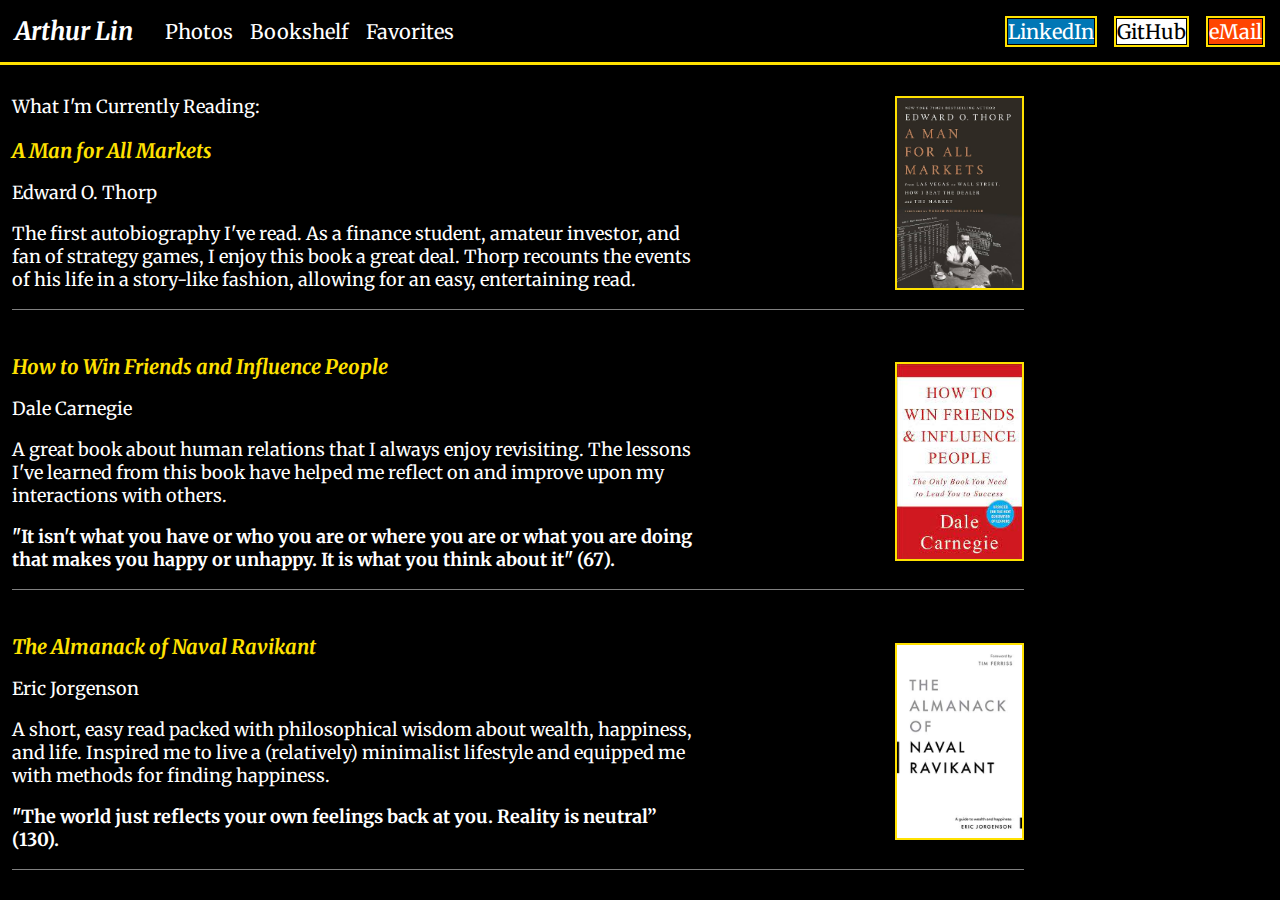
==== bookshelf.html @ 2ead306e "Add new dropdown for favorites pages" ====
<!DOCTYPE html>
<html lang="en">
<head>
    <meta charset="UTF-8">
    <link rel = 'stylesheet' href = 'universal.css' />
    <link rel = 'stylesheet' href = 'bookshelf.css' />
    <title>Bookshelf</title>
</head>
<body>
  <div class = 'container'>
    <div class = 'header'>
        <div class = 'left'>
            <a class = 'name' href = './index.html'>Arthur Lin</a>
            <a href = './photos.html'>Photos</a>
            <a href = './bookshelf.html'>Bookshelf</a>
            <div class = 'dropdown' href = './favorites.html'>Favorites</a>
              <div class = 'dropdown-content'>
                  <a href = './favorites_film.html'>🎥 Film</a>
                  <a href = './favorites_podcast.html'>🎧 Podcast</a>
                  <a href = './favorites_anime.html'>🔥Anime</a>
                  <a href = './favorites_tv.html'>📺 Television</a>
              </div>
          </div>
        </div>
        <div class = 'right'>
            <ul>
              <box><a id = 'linkedin' href = 'https://www.linkedin.com/in/art-lin/' target = '_blank'>LinkedIn</a></box>
              <box><a id = 'github' href = 'https://github.com/art-lin' target = '_blank'>GitHub</a></box>
              <box><a id = 'email' href = 'mailto: arthurlin2001@gmail.com'>eMail</a></box>
            </ul>
        </div>
    </div>
    <div class = 'content'>
      <div class = 'description'>
        <p>What I'm Currently Reading:</p>          
        <p class = 'title'>A Man for All Markets</p>
        <p class = 'author'>Edward O. Thorp</p>
        <p>
          The first autobiography I've read. As a finance student, amateur investor, and fan of strategy games, I enjoy this book a great deal.
          Thorp recounts the events of his life in a story-like fashion, allowing for an easy, entertaining read. 
        </p>
        <p><strong>
          
        </strong></p>
      </div>
      <div class = 'book-cover'>
        <img src = './images/man_for_all_markets.jpg' alt = 'A Man for All Markets Book Cover'/>
      </div>
    </div>
    <div class = 'content'>
        <div class = 'description'>          
          <p class = 'title'>How to Win Friends and Influence People</p>
          <p class = 'author'>Dale Carnegie</p>
          <p>
            A great book about human relations that I always enjoy revisiting.
            The lessons I've learned from this book have helped me reflect on and improve upon my interactions with others.
          </p>
          <p><strong>
            "It isn't what you have or who you are or where you are or what you are doing that makes you happy or unhappy.
            It is what you think about it" (67).
          </strong></p>   
        </div>
        <div class = 'book-cover'>
          <img src = './images/how_to_win_friends.JPG' alt = 'How to Win Friends and Influence People Book Cover'/>
        </div>
    </div>
    <div class = 'content'>
      <div class = 'description'>          
        <p class = 'title'>The Almanack of Naval Ravikant</p>
        <p class = 'author'>Eric Jorgenson</p>
        <p>
          A short, easy read packed with philosophical wisdom about wealth, happiness, and life.
          Inspired me to live a (relatively) minimalist lifestyle and equipped me with methods for finding happiness. 
        </p>
        <p><strong>
          "The world just reflects your own feelings back at you. Reality is neutral” (130).
        </strong></p>
      </div>
      <div class = 'book-cover'>
        <img src = './images/almanack_naval.JPG' alt = 'The Almanack of Naval Ravikant Book Cover'/>
      </div>
    </div>
  </div>
</body>
</html>
---- universal.css ----
@import url('https://fonts.googleapis.com/css2?family=Merriweather:wght@300&display=swap');

body {
    background-color: black;
    color: white;
    padding: 0;
    margin: 0;
    font-family: 'Merriweather';
}

.header {
    display: flex;
    padding: 15px;
    font-size: 20px;
    background-color: black;
    justify-content: space-between;
    border-bottom: 3px solid hsla(53, 100%, 50%, 1);
    position: sticky;
    top: 0;
}

.name {
    margin-right: 15px;
    font-size: 25px;
    font-weight: bold;
    font-style: italic;
}

box {
    border: 2px solid hsla(53, 100%, 50%, 1);
    padding: 1px;
    margin-right: 0px;
    font-size: 20px;
}

a {
    text-decoration: none;
    color: white;
}

.content {
    margin: 12px;
    font-size: 18px;
}

ul {
    list-style-type: none;
    display: flex;
    margin: 0;
    padding: 0;
    gap: 17px;
}

.left, .right {
    display: flex;
    gap: 17px;
    align-items: center;
}

#linkedin {
    background-color:rgb(0, 119, 181);
    color: white;
}

#github {
    background-color: white;
    color: black;
}

#email {
    background-color: orangered;
    color: white
}

a:hover {
    text-decoration: underline;
}

.section-title {
    font-size: 20px;
    color: hsla(53, 100%, 50%, 1);
    font-weight: bold;
    display: flex;
    margin-top: 20px;
    margin-bottom: 0
}

.dropdown {
    position: relative;
    display: inline-block;
}
  

.dropdown-content {
    display: none;
    position: absolute;
    background-color: #f1f1f1;
    min-width: 160px;
    box-shadow: 0px 8px 16px 0px rgba(0,0,0,0.2);
    z-index: 1;
}

.dropdown-content a {
    background-color: black;
    padding: 12px 16px;
    text-decoration: none;
    display: block;
}

.dropdown-content a:hover {
    text-decoration: underline;
}

.dropdown:hover .dropdown-content {
    display: block;
}
---- bookshelf.css ----
.container {
  display: flex;
  flex-direction: column;
}

.book-cover img {
  height: auto;
  width: 125px;
  display: flex;
  border: 2px solid hsla(53, 100%, 50%, 1);
}

.content {
  display: flex;
  align-items: center;
  margin-right: 20%;
  border-bottom: solid gray 1px;
}

.description {
  margin-right: 20%;
}

.author {
  font-size: 18px;
}

.title {
  font-size: 20px;
  color: hsla(53, 100%, 50%, 1);
  font-weight: bold;
  font-style: italic; 
  display: flex;
  margin-top: 20px;
  margin-bottom: 0;
}
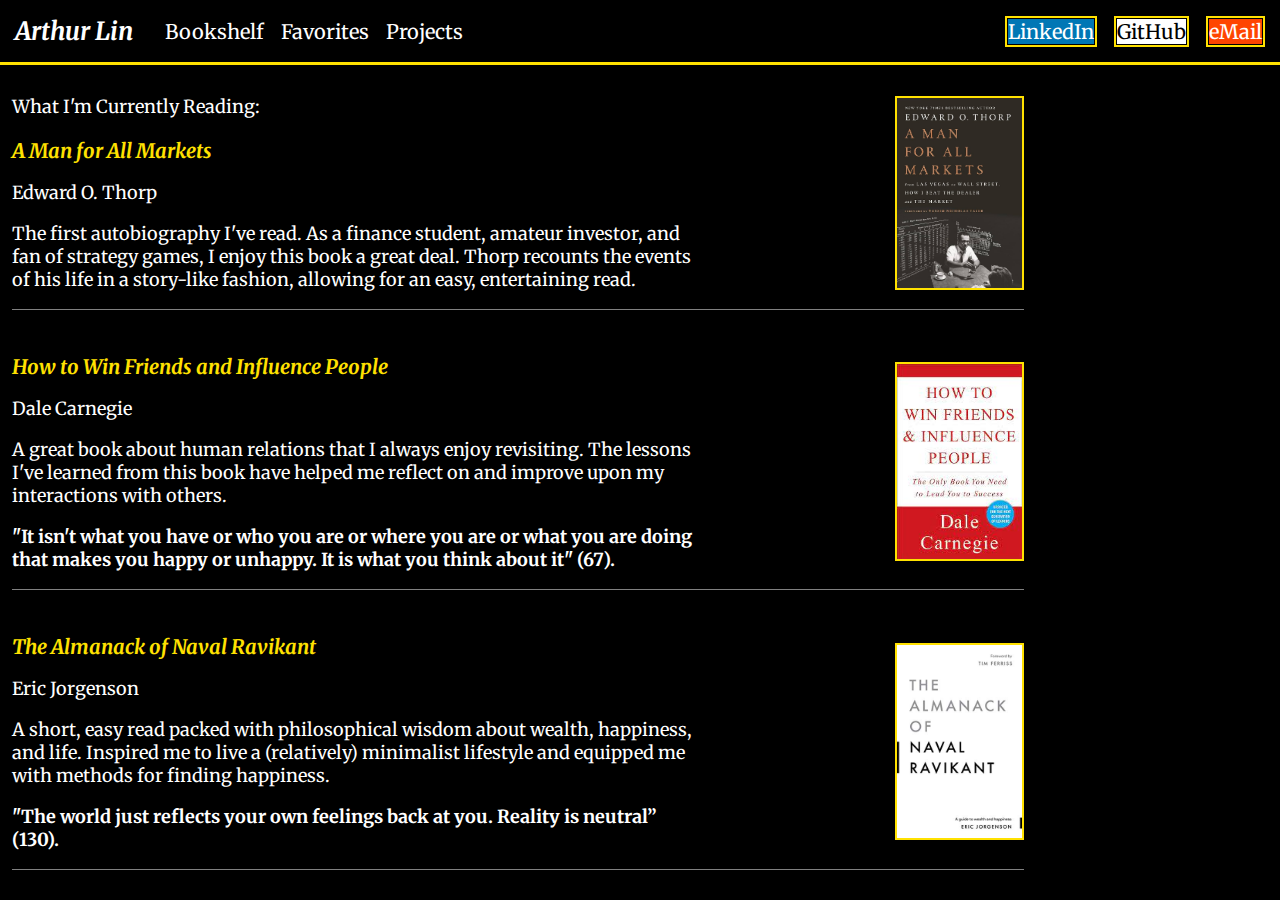
==== commit 55338088: "Delete photos link on navbar, add projects link on navbar" ====
--- a/bookshelf.html
+++ b/bookshelf.html
@@ -2,6 +2,7 @@
 <html lang="en">
 <head>
     <meta charset="UTF-8">
+    <meta name="viewport" content="width=device-width, initial-scale=1">
     <link rel = 'stylesheet' href = 'universal.css' />
     <link rel = 'stylesheet' href = 'bookshelf.css' />
     <title>Bookshelf</title>
@@ -11,16 +12,15 @@
     <div class = 'header'>
         <div class = 'left'>
             <a class = 'name' href = './index.html'>Arthur Lin</a>
-            <a href = './photos.html'>Photos</a>
             <a href = './bookshelf.html'>Bookshelf</a>
             <div class = 'dropdown' href = './favorites.html'>Favorites</a>
               <div class = 'dropdown-content'>
-                  <a href = './favorites_film.html'>🎥 Film</a>
-                  <a href = './favorites_podcast.html'>🎧 Podcast</a>
+                  <a href = './favorites_film.html'>🎥Film and TV</a>
+                  <a href = './favorites_podcast.html'>🎧Podcast</a>
                   <a href = './favorites_anime.html'>🔥Anime</a>
-                  <a href = './favorites_tv.html'>📺 Television</a>
               </div>
-          </div>
+            </div>
+            <a href = './projects.html'>Projects</a>
         </div>
         <div class = 'right'>
             <ul>
--- a/universal.css
+++ b/universal.css
@@ -89,7 +89,11 @@
     position: relative;
     display: inline-block;
 }
-  
+
+.dropdown:hover {
+    cursor: pointer;
+    text-decoration: underline;
+}
 
 .dropdown-content {
     display: none;
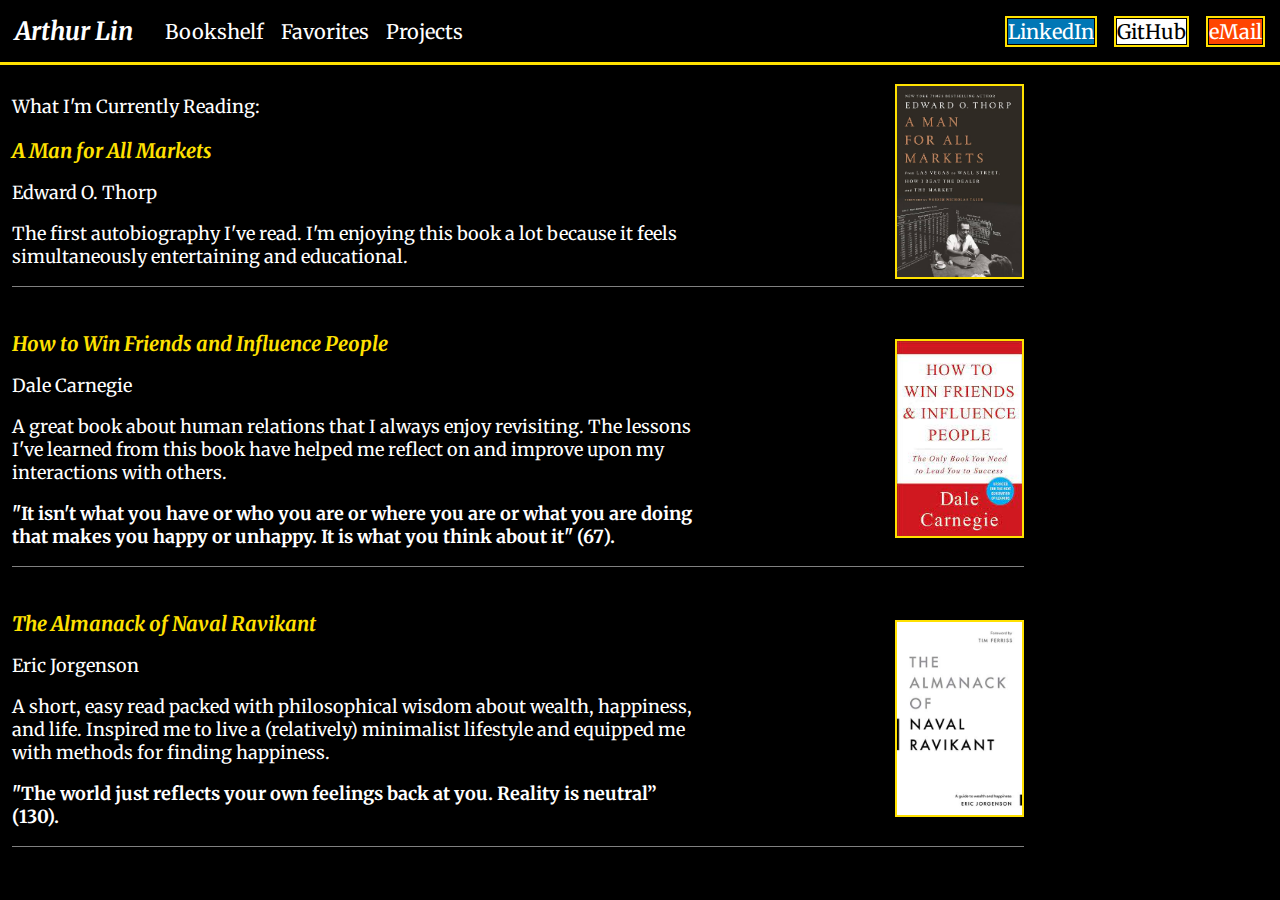
==== commit c93b85ea: "Delete dropdown on navbar" ====
--- a/bookshelf.html
+++ b/bookshelf.html
@@ -13,13 +13,7 @@
         <div class = 'left'>
             <a class = 'name' href = './index.html'>Arthur Lin</a>
             <a href = './bookshelf.html'>Bookshelf</a>
-            <div class = 'dropdown' href = './favorites.html'>Favorites</a>
-              <div class = 'dropdown-content'>
-                  <a href = './favorites_film.html'>🎥Film and TV</a>
-                  <a href = './favorites_podcast.html'>🎧Podcast</a>
-                  <a href = './favorites_anime.html'>🔥Anime</a>
-              </div>
-            </div>
+            <a href = './favorites.html'>Favorites</a>
             <a href = './projects.html'>Projects</a>
         </div>
         <div class = 'right'>
@@ -36,12 +30,8 @@
         <p class = 'title'>A Man for All Markets</p>
         <p class = 'author'>Edward O. Thorp</p>
         <p>
-          The first autobiography I've read. As a finance student, amateur investor, and fan of strategy games, I enjoy this book a great deal.
-          Thorp recounts the events of his life in a story-like fashion, allowing for an easy, entertaining read. 
+          The first autobiography I've read. I'm enjoying this book a lot because it feels simultaneously entertaining and educational. 
         </p>
-        <p><strong>
-          
-        </strong></p>
       </div>
       <div class = 'book-cover'>
         <img src = './images/man_for_all_markets.jpg' alt = 'A Man for All Markets Book Cover'/>
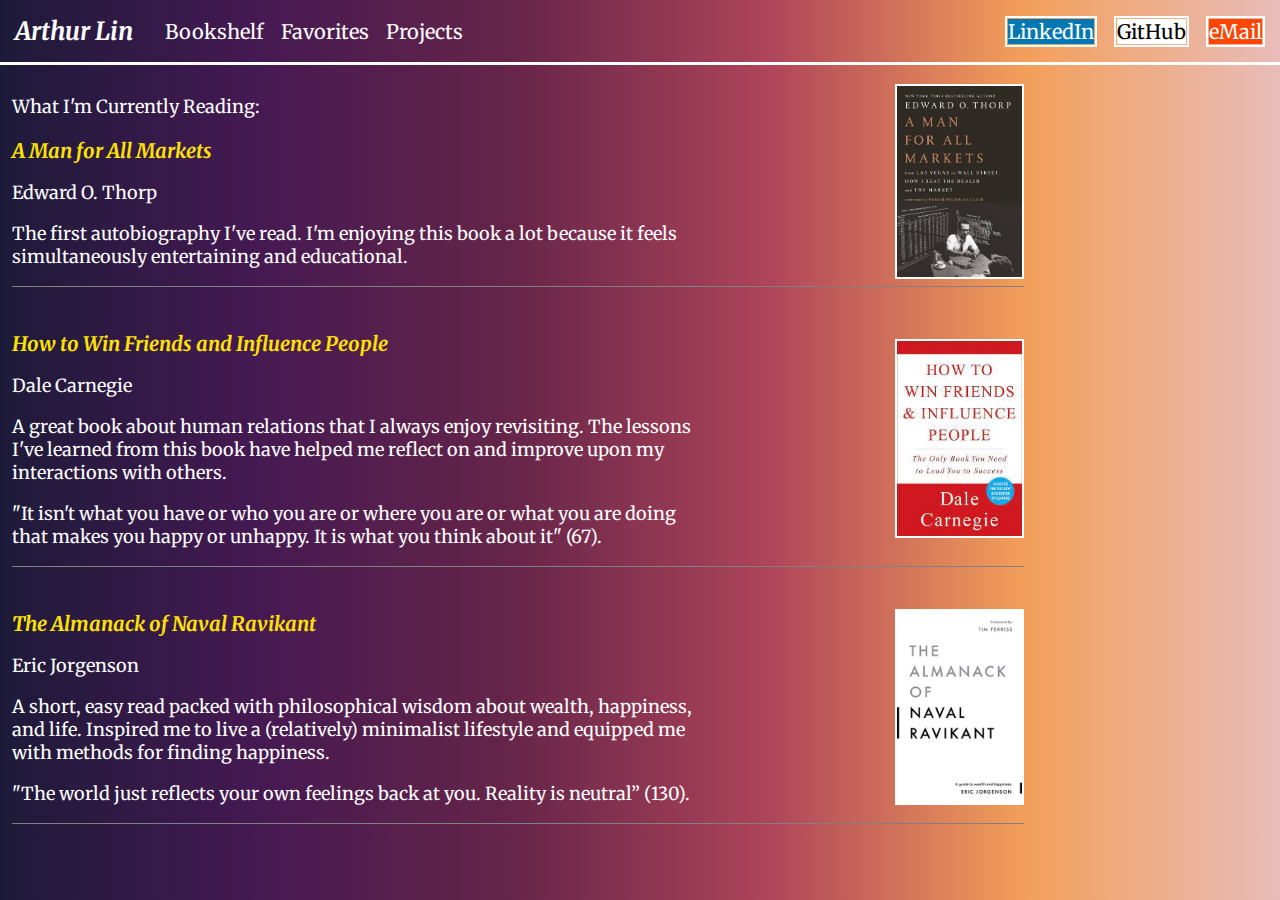
==== commit 6fc3837d: "Minor style adjustments" ====
--- a/bookshelf.html
+++ b/bookshelf.html
@@ -45,10 +45,10 @@
             A great book about human relations that I always enjoy revisiting.
             The lessons I've learned from this book have helped me reflect on and improve upon my interactions with others.
           </p>
-          <p><strong>
+          <p>
             "It isn't what you have or who you are or where you are or what you are doing that makes you happy or unhappy.
             It is what you think about it" (67).
-          </strong></p>   
+          </p>   
         </div>
         <div class = 'book-cover'>
           <img src = './images/how_to_win_friends.JPG' alt = 'How to Win Friends and Influence People Book Cover'/>
@@ -62,9 +62,9 @@
           A short, easy read packed with philosophical wisdom about wealth, happiness, and life.
           Inspired me to live a (relatively) minimalist lifestyle and equipped me with methods for finding happiness. 
         </p>
-        <p><strong>
+        <p>
           "The world just reflects your own feelings back at you. Reality is neutral” (130).
-        </strong></p>
+        </p>
       </div>
       <div class = 'book-cover'>
         <img src = './images/almanack_naval.JPG' alt = 'The Almanack of Naval Ravikant Book Cover'/>
--- a/universal.css
+++ b/universal.css
@@ -1,7 +1,7 @@
 @import url('https://fonts.googleapis.com/css2?family=Merriweather:wght@300&display=swap');
 
 body {
-    background-color: black;
+    background-image: linear-gradient(to right, #1D1A39, #451952, #662549,  #AE445A,  #F39F5A, #E8BCB9);
     color: white;
     padding: 0;
     margin: 0;
@@ -12,9 +12,9 @@
     display: flex;
     padding: 15px;
     font-size: 20px;
-    background-color: black;
+    background-image: linear-gradient(to right, #1D1A39, #451952, #662549,  #AE445A,  #F39F5A, #E8BCB9);
     justify-content: space-between;
-    border-bottom: 3px solid hsla(53, 100%, 50%, 1);
+    border-bottom: 3px solid white;
     position: sticky;
     top: 0;
 }
@@ -27,7 +27,7 @@
 }
 
 box {
-    border: 2px solid hsla(53, 100%, 50%, 1);
+    border: 2px solid white;
     padding: 1px;
     margin-right: 0px;
     font-size: 20px;
@@ -83,38 +83,4 @@
     display: flex;
     margin-top: 20px;
     margin-bottom: 0
-}
-
-.dropdown {
-    position: relative;
-    display: inline-block;
-}
-
-.dropdown:hover {
-    cursor: pointer;
-    text-decoration: underline;
-}
-
-.dropdown-content {
-    display: none;
-    position: absolute;
-    background-color: #f1f1f1;
-    min-width: 160px;
-    box-shadow: 0px 8px 16px 0px rgba(0,0,0,0.2);
-    z-index: 1;
-}
-
-.dropdown-content a {
-    background-color: black;
-    padding: 12px 16px;
-    text-decoration: none;
-    display: block;
-}
-
-.dropdown-content a:hover {
-    text-decoration: underline;
-}
-
-.dropdown:hover .dropdown-content {
-    display: block;
 }--- a/bookshelf.css
+++ b/bookshelf.css
@@ -7,7 +7,7 @@
   height: auto;
   width: 125px;
   display: flex;
-  border: 2px solid hsla(53, 100%, 50%, 1);
+  border: 2px solid white;
 }
 
 .content {
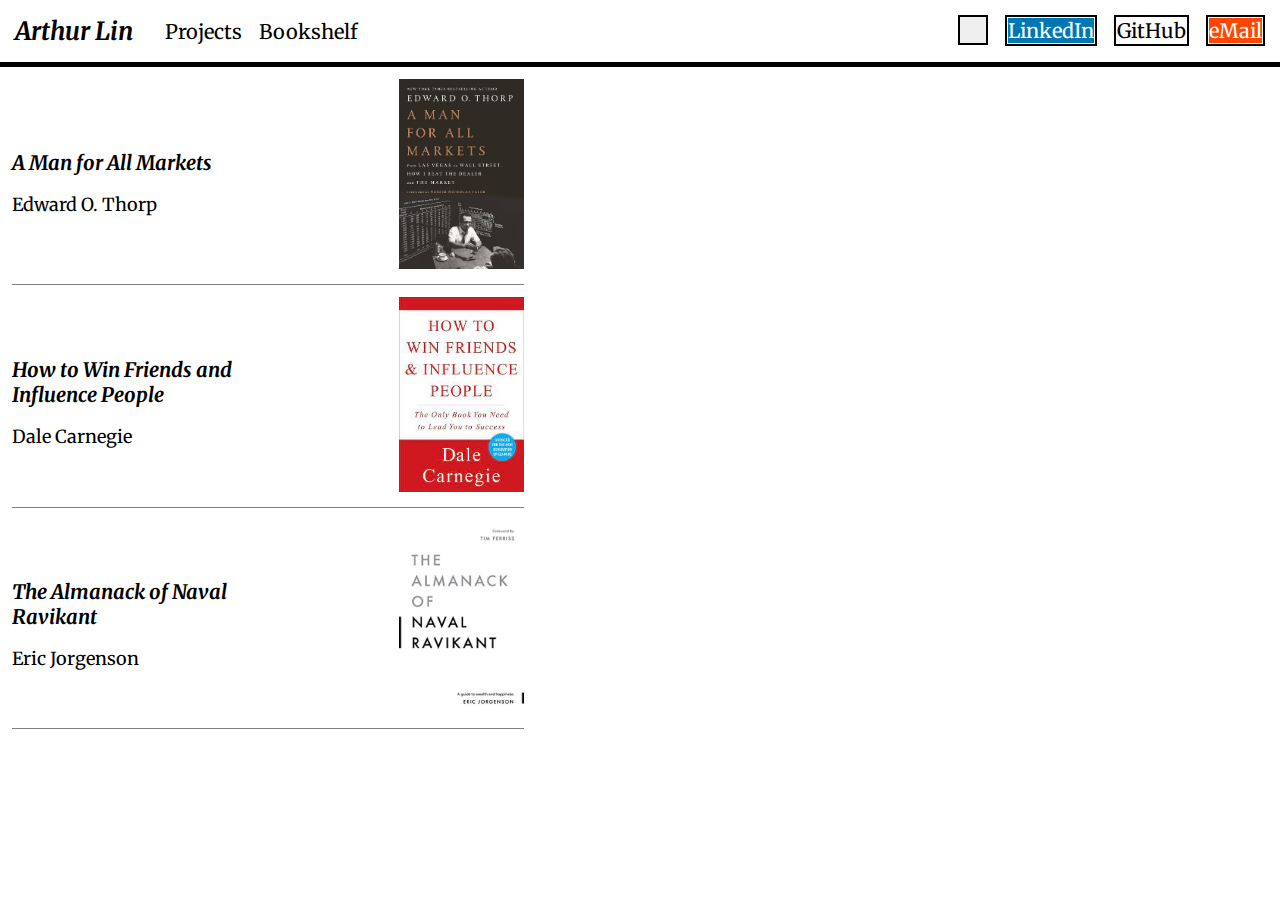
==== commit 4f692f4c: "Modify content and implement theme button." ====
--- a/bookshelf.html
+++ b/bookshelf.html
@@ -8,16 +8,20 @@
     <title>Bookshelf</title>
 </head>
 <body>
-  <div class = 'container'>
+  <div>
     <div class = 'header'>
         <div class = 'left'>
             <a class = 'name' href = './index.html'>Arthur Lin</a>
+            <a href = './projects.html'>Projects</a>
             <a href = './bookshelf.html'>Bookshelf</a>
-            <a href = './favorites.html'>Favorites</a>
-            <a href = './projects.html'>Projects</a>
         </div>
         <div class = 'right'>
             <ul>
+              <div>
+                <button id = "themeBtn" onclick="toggleTheme()">
+                                             
+                </button>
+              </div>
               <box><a id = 'linkedin' href = 'https://www.linkedin.com/in/art-lin/' target = '_blank'>LinkedIn</a></box>
               <box><a id = 'github' href = 'https://github.com/art-lin' target = '_blank'>GitHub</a></box>
               <box><a id = 'email' href = 'mailto: arthurlin2001@gmail.com'>eMail</a></box>
@@ -25,13 +29,9 @@
         </div>
     </div>
     <div class = 'content'>
-      <div class = 'description'>
-        <p>What I'm Currently Reading:</p>          
+      <div class = 'description'>     
         <p class = 'title'>A Man for All Markets</p>
-        <p class = 'author'>Edward O. Thorp</p>
-        <p>
-          The first autobiography I've read. I'm enjoying this book a lot because it feels simultaneously entertaining and educational. 
-        </p>
+        <p>Edward O. Thorp</p>
       </div>
       <div class = 'book-cover'>
         <img src = './images/man_for_all_markets.jpg' alt = 'A Man for All Markets Book Cover'/>
@@ -40,15 +40,7 @@
     <div class = 'content'>
         <div class = 'description'>          
           <p class = 'title'>How to Win Friends and Influence People</p>
-          <p class = 'author'>Dale Carnegie</p>
-          <p>
-            A great book about human relations that I always enjoy revisiting.
-            The lessons I've learned from this book have helped me reflect on and improve upon my interactions with others.
-          </p>
-          <p>
-            "It isn't what you have or who you are or where you are or what you are doing that makes you happy or unhappy.
-            It is what you think about it" (67).
-          </p>   
+          <p>Dale Carnegie</p>
         </div>
         <div class = 'book-cover'>
           <img src = './images/how_to_win_friends.JPG' alt = 'How to Win Friends and Influence People Book Cover'/>
@@ -57,19 +49,13 @@
     <div class = 'content'>
       <div class = 'description'>          
         <p class = 'title'>The Almanack of Naval Ravikant</p>
-        <p class = 'author'>Eric Jorgenson</p>
-        <p>
-          A short, easy read packed with philosophical wisdom about wealth, happiness, and life.
-          Inspired me to live a (relatively) minimalist lifestyle and equipped me with methods for finding happiness. 
-        </p>
-        <p>
-          "The world just reflects your own feelings back at you. Reality is neutral” (130).
-        </p>
+        <p>Eric Jorgenson</p>
       </div>
       <div class = 'book-cover'>
         <img src = './images/almanack_naval.JPG' alt = 'The Almanack of Naval Ravikant Book Cover'/>
       </div>
     </div>
   </div>
+  <script src="theme.js"></script>
 </body>
 </html>--- a/universal.css
+++ b/universal.css
@@ -1,22 +1,47 @@
 @import url('https://fonts.googleapis.com/css2?family=Merriweather:wght@300&display=swap');
 
-body {
-    background-image: linear-gradient(to right, #1D1A39, #451952, #662549,  #AE445A,  #F39F5A, #E8BCB9);
-    color: white;
-    padding: 0;
-    margin: 0;
-    font-family: 'Merriweather';
+.light {
+    --color-base-bg: whitesmoke;
+    --color-base-text: royalblue;
+    --color-btn-bg: whitesmoke;
+    --header-and-label-color: black;
+}
+
+.dark {
+    --color-base-bg: black;
+    --color-base-text: gold;
+    --color-btn-bg: black;
+    --header-and-label-color: whitesmoke;
 }
 
 .header {
     display: flex;
+    position: sticky;
     padding: 15px;
     font-size: 20px;
-    background-image: linear-gradient(to right, #1D1A39, #451952, #662549,  #AE445A,  #F39F5A, #E8BCB9);
+    color: var(--header-and-label-color);
+    background-color: var(--color-base-bg);
     justify-content: space-between;
-    border-bottom: 3px solid white;
-    position: sticky;
+    border-bottom: 5px solid; 
+    border-bottom-color: var(--color-base-text);
     top: 0;
+}
+
+#themeBtn {
+    width: 30px;
+    height: 30px;
+}
+
+.content,
+#theme {
+    color: var(--color-base-text);
+}
+
+body {
+    background-color: var(--color-base-bg);
+    padding: 0;
+    margin: 0;
+    font-family: 'Merriweather';
 }
 
 .name {
@@ -26,19 +51,29 @@
     font-style: italic;
 }
 
-box {
-    border: 2px solid white;
+box, button {
+    height: 100%;
+    width: auto;
+    border: 2px solid;
+    border-color: var(--color-base-text);
     padding: 1px;
     margin-right: 0px;
     font-size: 20px;
+    font-family: 'Merriweather';
+}
+
+.header > .left > a {
+    color: var(--header-and-label-color)
 }
 
 a {
     text-decoration: none;
-    color: white;
+    color: var(--color-base-text);
 }
 
 .content {
+    align-items: center;
+    display: flex;
     margin: 12px;
     font-size: 18px;
 }
@@ -76,11 +111,21 @@
     text-decoration: underline;
 }
 
-.section-title {
+.title {
     font-size: 20px;
-    color: hsla(53, 100%, 50%, 1);
+    color: var(--header-and-label-color);
     font-weight: bold;
+    font-style: italic; 
     display: flex;
     margin-top: 20px;
-    margin-bottom: 0
+    margin-bottom: 0;
+}
+  
+#theme {
+    background-color: var(--color-btn-bg);
+    color: var(--color-base-text);
+}
+  
+button:hover {
+    cursor: pointer;
 }--- a/bookshelf.css
+++ b/bookshelf.css
@@ -1,36 +1,17 @@
-.container {
-  display: flex;
-  flex-direction: column;
-}
-
 .book-cover img {
   height: auto;
   width: 125px;
-  display: flex;
-  border: 2px solid white;
+  margin-bottom: 10px;
+  border: 2px solid var(--color-base-text);
 }
 
 .content {
-  display: flex;
-  align-items: center;
-  margin-right: 20%;
+  width: 40%;
+  justify-content: space-between;
   border-bottom: solid gray 1px;
 }
 
 .description {
-  margin-right: 20%;
-}
-
-.author {
-  font-size: 18px;
-}
-
-.title {
-  font-size: 20px;
-  color: hsla(53, 100%, 50%, 1);
-  font-weight: bold;
-  font-style: italic; 
-  display: flex;
-  margin-top: 20px;
-  margin-bottom: 0;
+  width: 50%;
+  margin-right: 10px;
 }